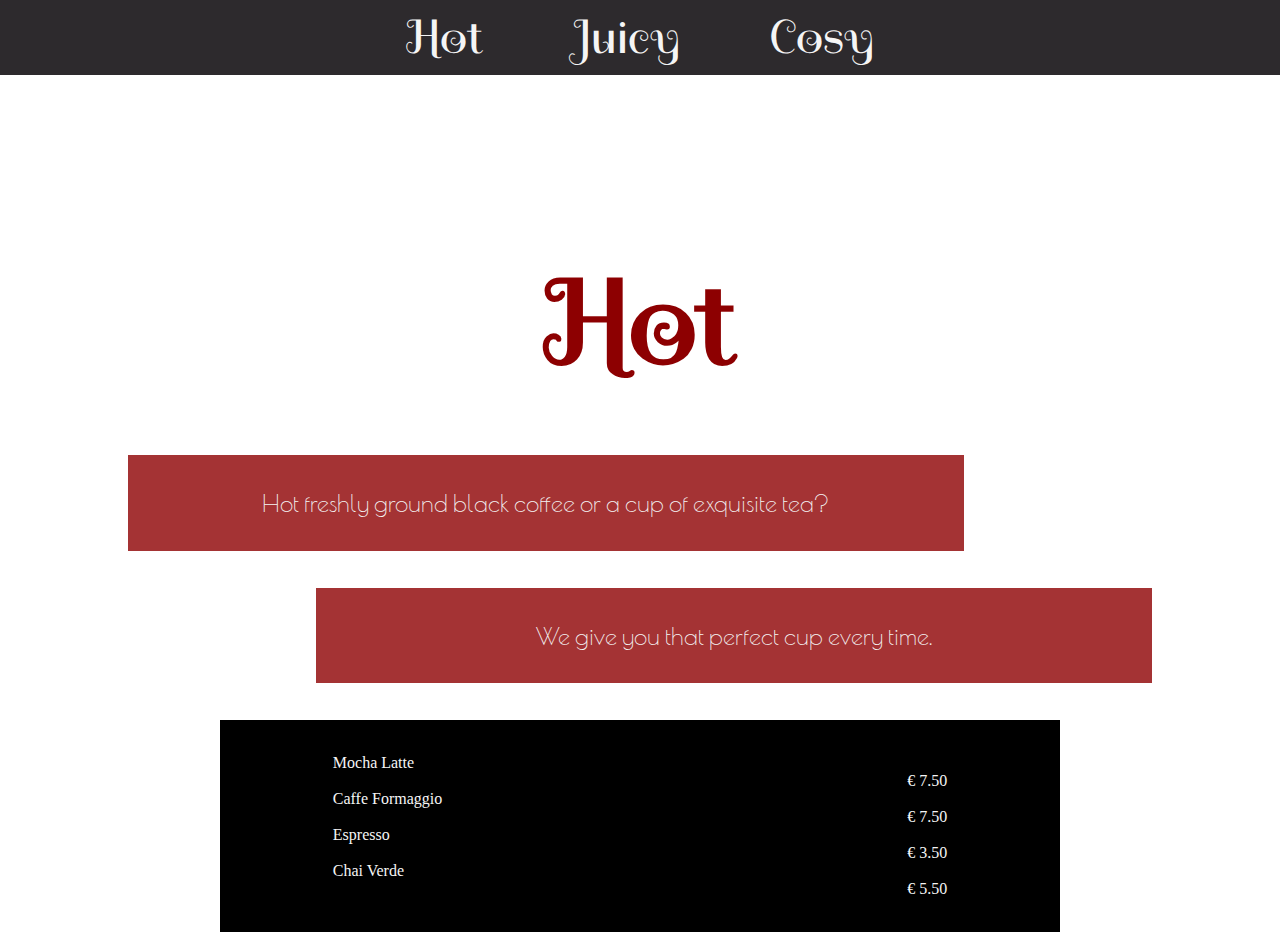
==== index.html @ b4ba6cc6 "Add background image class in css" ====
<!DOCTYPE html>
<html lang="en">
  <head>
    <meta charset="UTF-8" />
    <meta name="viewport" content="width=device-width, initial-scale=1.0" />
    <link rel="preconnect" href="https://fonts.googleapis.com" />
    <link rel="preconnect" href="https://fonts.gstatic.com" crossorigin />
    <link
      href="https://fonts.googleapis.com/css2?family=Poiret+One&family=Spirax&display=swap"
      rel="stylesheet"
    />
    <link rel="stylesheet" href="index.css" />
    <title>Caffe Retro</title>
  </head>
  <body class="content_container background_image">
    <header class="header_layout">
      <nav class="header_nav_container">
        <a class="header_nav_item" href="index.html">Hot</a>
        <a class="header_nav_item" href="juicy.html">Juicy</a>
        <a class="header_nav_item" href="cosy.html">Cosy</a>
      </nav>
    </header>

    <main class="main_container">
      <div class="main_layout">
        <header class="main_header_layout">
          <p class="main_header_text">Hot</p>
        </header>

        <article class="main_article_layout layout_left">
          <p class="main_article">
            Hot freshly ground black coffee or a cup of exquisite tea?
          </p>
        </article>

        <article class="main_article_layout layout_right">
          <p class="main_article">We give you that perfect cup every time.</p>
        </article>

        <article class="main_info_article_layout">
          <div class="main_info_article_container">
            <div class="main_info_layout">
              <p class="text_align_left">Mocha Latte</p>
              <p class="text_align_right">€ 7.50</p>
            </div>
            <div class="main_info_layout">
              <p class="text_align_left">Caffe Formaggio</p>
              <p class="text_align_right">€ 7.50</p>
            </div>
            <div class="main_info_layout">
              <p class="text_align_left">Espresso</p>
              <p class="text_align_right">€ 3.50</p>
            </div>
            <div class="main_info_layout">
              <p class="text_align_left">Chai Verde</p>
              <p class="text_align_right">€ 5.50</p>
            </div>
          </div>
        </article>
      </div>
    </main>
  </body>
</html>
---- index.css ----
* {
  color: whitesmoke;
  margin: 0;
}

.background_image {
  background-image: url("assets/hot.jpg");
  background-position: absolute;
  /* right: 1000; */
  /* left: 1000; */
  background-repeat: no-repeat;
  background-size: cover;
}

.content_container {
  display: flex;
  flex-direction: column;
  align-content: stretch;
}

.content_container .header_layout {
  padding: 0.5rem;
  display: flex;
  align-items: center;
  justify-content: center;
  background-color: rgba(22, 19, 22, 0.9);
}

.content_container .header_layout .header_nav_container {
  display: flex;
  align-items: center;
  gap: 5.5rem;
}

.content_container .header_layout .header_nav_container .header_nav_item {
  font-family: "Spirax", sans-serif;
  font-size: 3rem;
  text-decoration: none;
}

.content_container .main_container {
  display: flex;
  flex-direction: column;
  flex: 1;
  align-items: center;
}

.content_container .main_container .main_layout {
  display: flex;
  flex-direction: column;
  align-items: stretch;
  width: 80%;
}

.content_container .main_container .main_layout .main_header_layout {
  display: flex;
  justify-content: center;
  padding-top: 17%;
  padding-bottom: 3.8%;
}

.content_container
  .main_container
  .main_layout
  .main_header_layout
  .main_header_text {
  font-family: "Spirax", sans-serif;
  font-size: 7.5rem;
  font-weight: bold;
  color: rgb(141, 0, 1);
}

.content_container .main_container .main_layout .main_article_layout {
  display: flex;
  margin-top: 1.8%;
  margin-bottom: 1.8%;
}

.content_container .main_container .main_layout .layout_left {
  justify-content: start;
}

.content_container .main_container .main_layout .layout_right {
  justify-content: end;
}

.content_container .main_container .main_layout .main_article {
  background-color: rgba(141, 0, 1, 0.8);
  font-family: "Poiret One", sans-serif;
  font-size: x-large;
  text-align: center;
  width: 75%;
  padding: 3.3%;
}

.content_container .main_container .main_layout .main_info_article_layout {
  display: flex;
  justify-content: center;
}

.content_container
  .main_container
  .main_layout
  .main_info_article_layout
  .main_info_article_container {
  display: flex;
  flex-direction: column;
  align-content: center;
  background-color: black;
  margin-top: 1.8%;
  padding: 3.3% 11%;
  width: 60%;
}

.content_container
  .main_container
  .main_layout
  .main_info_article_layout
  .main_info_article_container
  .text_align_left {
  text-align: start;
}

.content_container
  .main_container
  .main_layout
  .main_info_article_layout
  .main_info_article_container
  .text_align_right {
  text-align: end;
}

.font_spirax {
  font-family: "Spirax", sans-serif;
}

.font_poiret_one {
  font-family: "Poiret One", sans-serif;
}
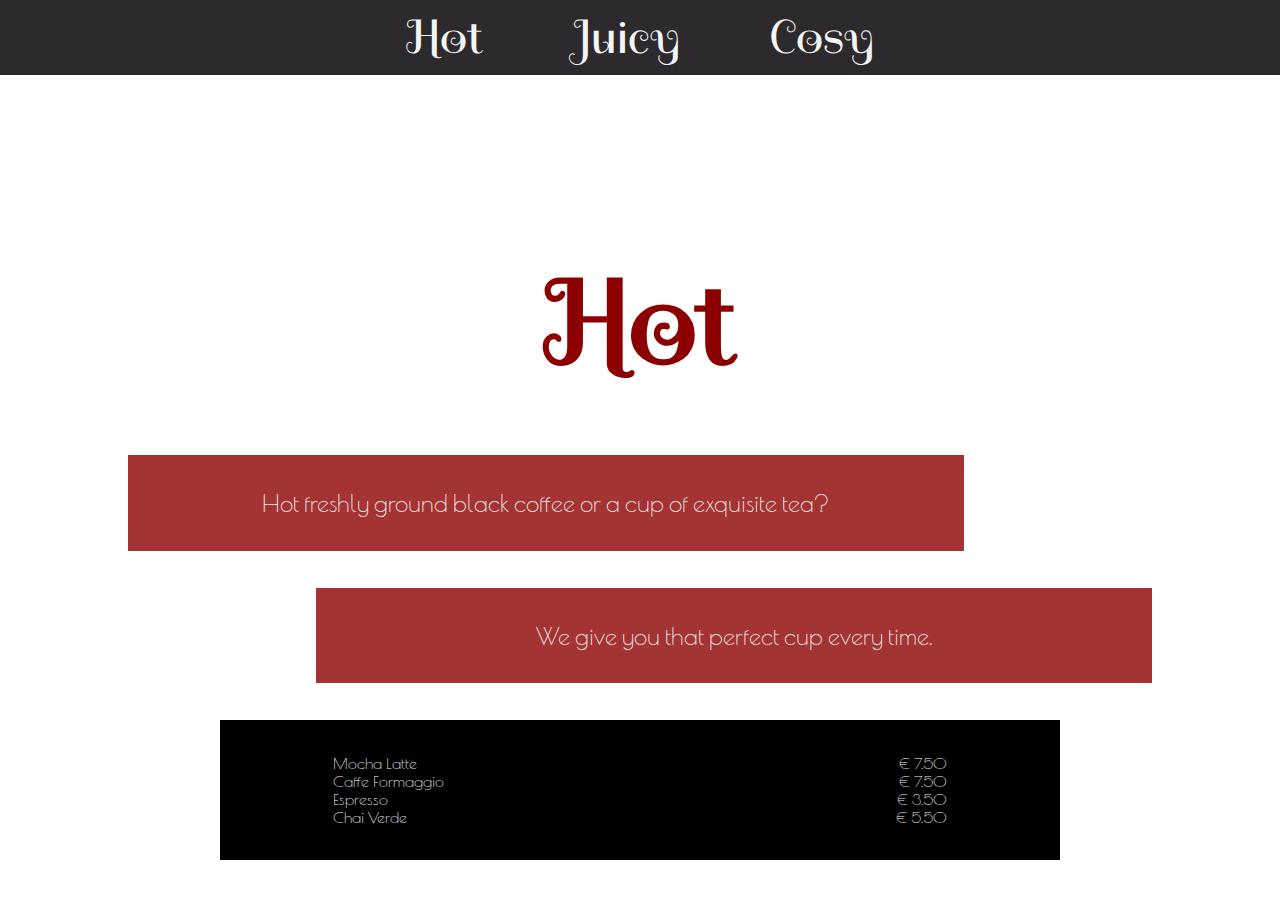
==== commit c09c0cc1: "Fix some layouts, take back main_info_layout" ====
--- a/index.html
+++ b/index.html
@@ -15,30 +15,32 @@
   <body class="content_container background_image">
     <header class="header_layout">
       <nav class="header_nav_container">
-        <a class="header_nav_item" href="index.html">Hot</a>
-        <a class="header_nav_item" href="juicy.html">Juicy</a>
-        <a class="header_nav_item" href="cosy.html">Cosy</a>
+        <a class="header_nav_item font_spirax" href="index.html">Hot</a>
+        <a class="header_nav_item font_spirax" href="juicy.html">Juicy</a>
+        <a class="header_nav_item font_spirax" href="cosy.html">Cosy</a>
       </nav>
     </header>
 
     <main class="main_container">
       <div class="main_layout">
         <header class="main_header_layout">
-          <p class="main_header_text">Hot</p>
+          <p class="main_header_text font_spirax">Hot</p>
         </header>
 
         <article class="main_article_layout layout_left">
-          <p class="main_article">
+          <p class="main_article font_poiret_one">
             Hot freshly ground black coffee or a cup of exquisite tea?
           </p>
         </article>
 
         <article class="main_article_layout layout_right">
-          <p class="main_article">We give you that perfect cup every time.</p>
+          <p class="main_article font_poiret_one">
+            We give you that perfect cup every time.
+          </p>
         </article>
 
         <article class="main_info_article_layout">
-          <div class="main_info_article_container">
+          <div class="main_info_article_container font_poiret_one">
             <div class="main_info_layout">
               <p class="text_align_left">Mocha Latte</p>
               <p class="text_align_right">€ 7.50</p>
--- a/index.css
+++ b/index.css
@@ -33,7 +33,7 @@
 }
 
 .content_container .header_layout .header_nav_container .header_nav_item {
-  font-family: "Spirax", sans-serif;
+  /* font-family: "Spirax", sans-serif; */
   font-size: 3rem;
   text-decoration: none;
 }
@@ -64,7 +64,7 @@
   .main_layout
   .main_header_layout
   .main_header_text {
-  font-family: "Spirax", sans-serif;
+  /* font-family: "Spirax", sans-serif; */
   font-size: 7.5rem;
   font-weight: bold;
   color: rgb(141, 0, 1);
@@ -86,7 +86,7 @@
 
 .content_container .main_container .main_layout .main_article {
   background-color: rgba(141, 0, 1, 0.8);
-  font-family: "Poiret One", sans-serif;
+  /* font-family: "Poiret One", sans-serif; */
   font-size: x-large;
   text-align: center;
   width: 75%;
@@ -96,6 +96,7 @@
 .content_container .main_container .main_layout .main_info_article_layout {
   display: flex;
   justify-content: center;
+  /* align-items: center; */
 }
 
 .content_container
@@ -117,6 +118,16 @@
   .main_layout
   .main_info_article_layout
   .main_info_article_container
+  .main_info_layout {
+  display: flex;
+  justify-content: space-between;
+}
+
+.content_container
+  .main_container
+  .main_layout
+  .main_info_article_layout
+  .main_info_article_container
   .text_align_left {
   text-align: start;
 }
@@ -130,10 +141,10 @@
   text-align: end;
 }
 
-.font_spirax {
+.content_container .font_spirax {
   font-family: "Spirax", sans-serif;
 }
 
-.font_poiret_one {
+.content_container .main_container .main_layout .font_poiret_one {
   font-family: "Poiret One", sans-serif;
 }
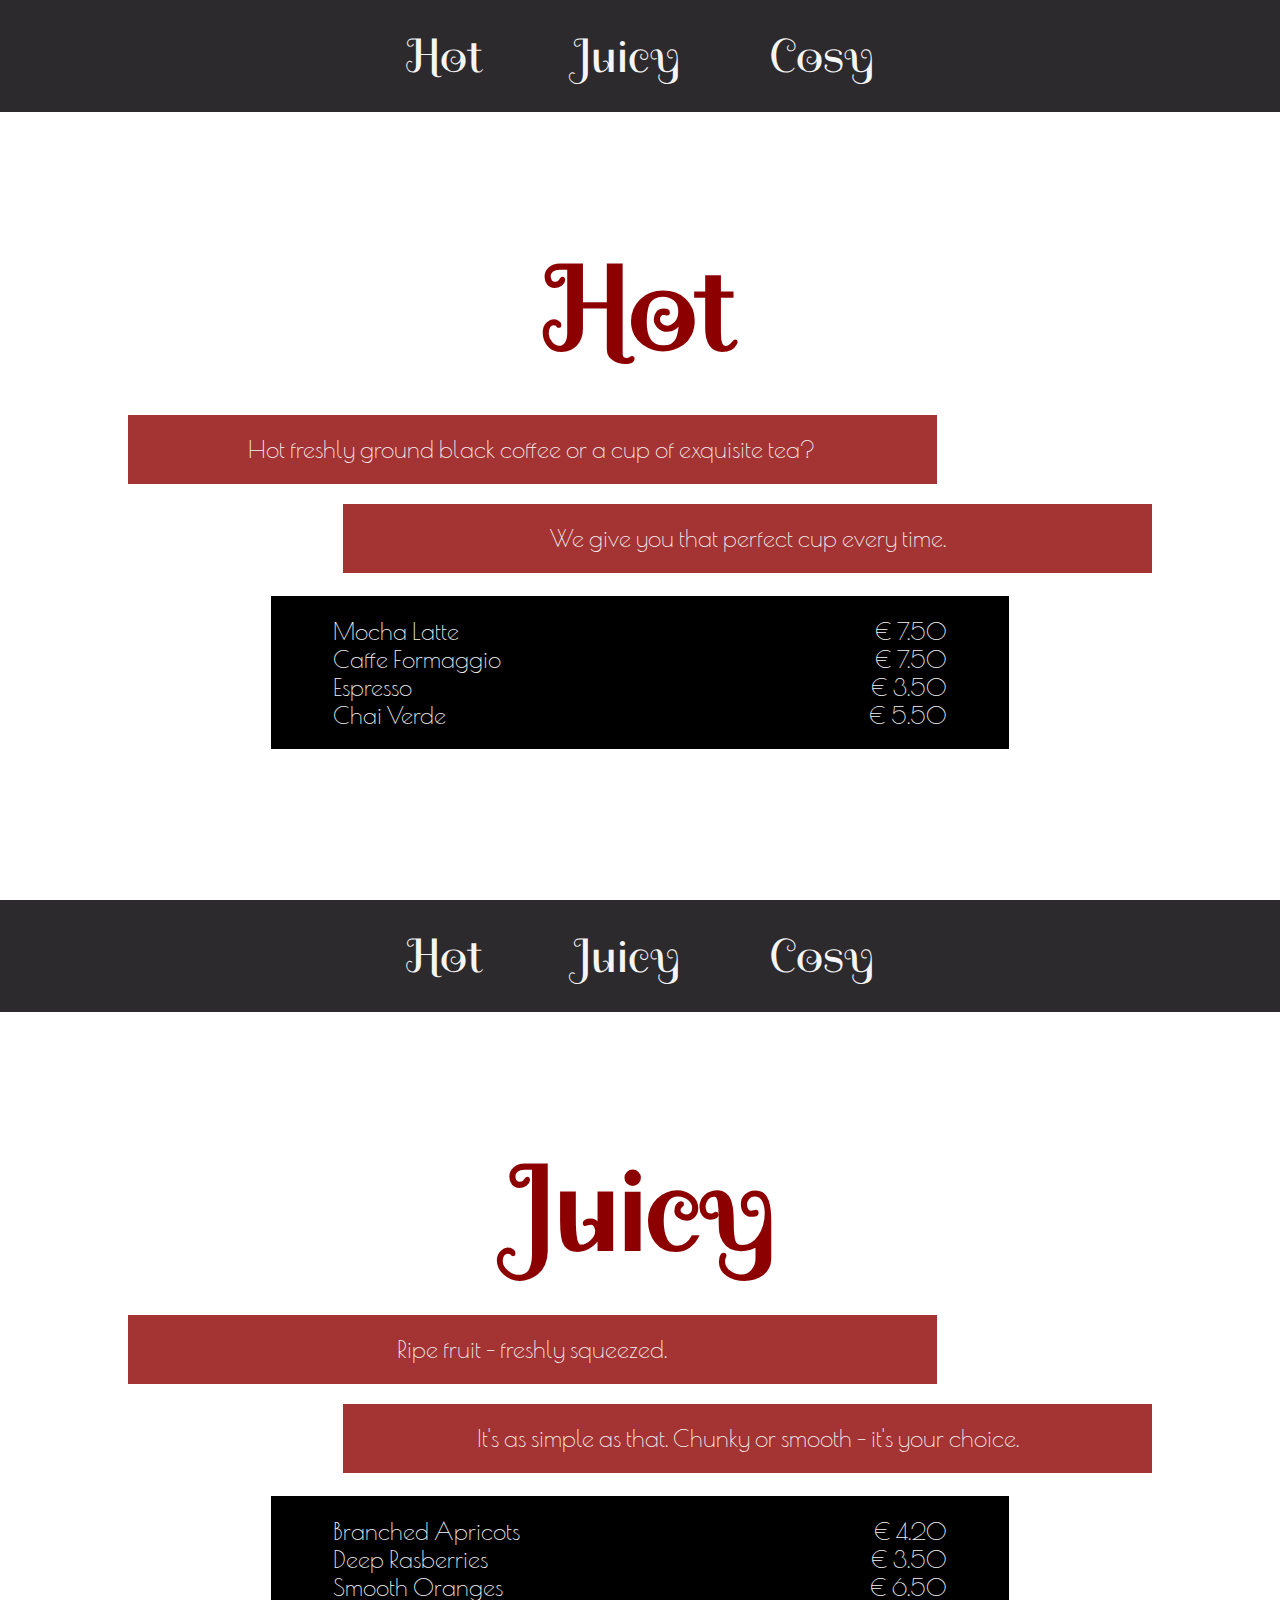
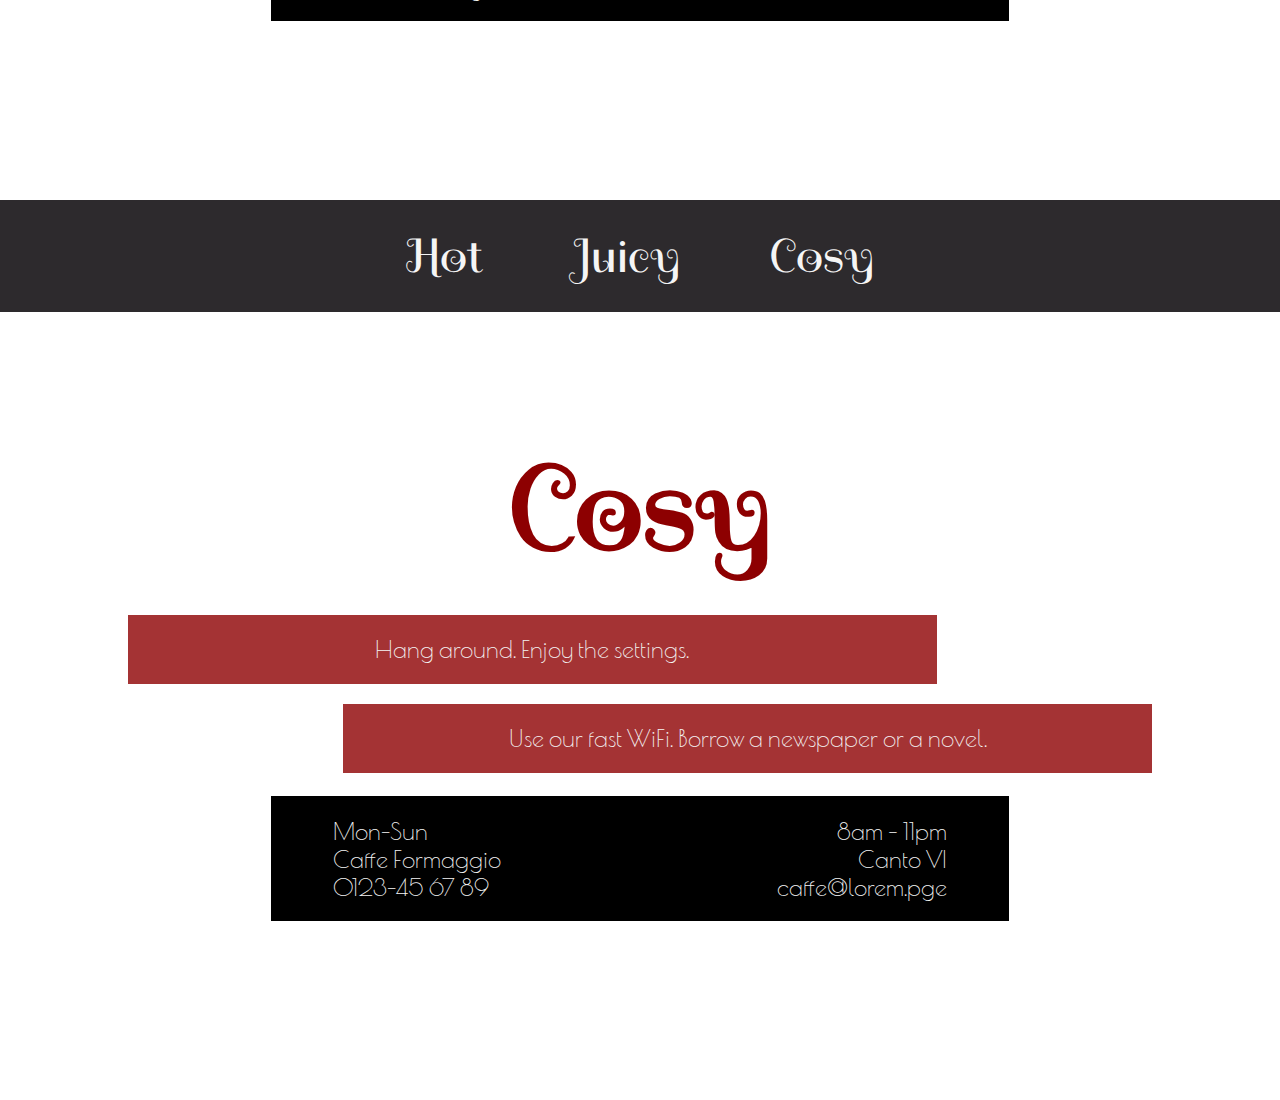
==== commit 4ee35143: "index.html: Add all html into one file" ====
--- a/index.html
+++ b/index.html
@@ -12,54 +12,149 @@
     <link rel="stylesheet" href="index.css" />
     <title>Caffe Retro</title>
   </head>
-  <body class="content_container background_image">
-    <header class="header_layout">
-      <nav class="header_nav_container">
-        <a class="header_nav_item font_spirax" href="index.html">Hot</a>
-        <a class="header_nav_item font_spirax" href="juicy.html">Juicy</a>
-        <a class="header_nav_item font_spirax" href="cosy.html">Cosy</a>
-      </nav>
-    </header>
+  <body>
+    <section  id="hot" class="content_container background_image">
+      <header class="header_layout">
+        <nav class="header_nav_container">
+          <a class="header_nav_item font_spirax" href="#hot">Hot</a>
+          <a class="header_nav_item font_spirax" href="#juicy">Juicy</a>
+          <a class="header_nav_item font_spirax" href="#cosy">Cosy</a>
+        </nav>
+      </header>
+      <main class="main_container">
+        <div class="main_layout">
+          <header class="main_header_layout">
+            <p class="main_header_text font_spirax">Hot</p>
+          </header>
 
-    <main class="main_container">
-      <div class="main_layout">
-        <header class="main_header_layout">
-          <p class="main_header_text font_spirax">Hot</p>
-        </header>
+          <article class="main_article_layout layout_left">
+            <p class="main_article font_poiret_one">
+              Hot freshly ground black coffee or a cup of exquisite tea?
+            </p>
+          </article>
 
-        <article class="main_article_layout layout_left">
-          <p class="main_article font_poiret_one">
-            Hot freshly ground black coffee or a cup of exquisite tea?
-          </p>
-        </article>
+          <article class="main_article_layout layout_right">
+            <p class="main_article font_poiret_one">
+              We give you that perfect cup every time.
+            </p>
+          </article>
 
-        <article class="main_article_layout layout_right">
-          <p class="main_article font_poiret_one">
-            We give you that perfect cup every time.
-          </p>
-        </article>
+          <article class="main_info_article_layout">
+            <div class="main_info_article_container font_poiret_one">
+              <div class="main_info_layout">
+                <p class="text_align_left">Mocha Latte</p>
+                <p class="text_align_right">€ 7.50</p>
+              </div>
 
-        <article class="main_info_article_layout">
-          <div class="main_info_article_container font_poiret_one">
-            <div class="main_info_layout">
-              <p class="text_align_left">Mocha Latte</p>
-              <p class="text_align_right">€ 7.50</p>
+              <div class="main_info_layout">
+                <p class="text_align_left">Caffe Formaggio</p>
+                <p class="text_align_right">€ 7.50</p>
+              </div>
+
+              <div class="main_info_layout">
+                <p class="text_align_left">Espresso</p>
+                <p class="text_align_right">€ 3.50</p>
+              </div>
+
+              <div class="main_info_layout">
+                <p class="text_align_left">Chai Verde</p>
+                <p class="text_align_right">€ 5.50</p>
+              </div>
             </div>
-            <div class="main_info_layout">
-              <p class="text_align_left">Caffe Formaggio</p>
-              <p class="text_align_right">€ 7.50</p>
+          </article>
+        </div>
+      </main>
+    </section>
+    <section  id="juicy" class="content_container background_image">
+      <header class="header_layout">
+        <nav class="header_nav_container">
+          <a class="header_nav_item font_spirax" href="#hot">Hot</a>
+          <a class="header_nav_item font_spirax" href="#juicy">Juicy</a>
+          <a class="header_nav_item font_spirax" href="#cosy">Cosy</a>
+        </nav>
+      </header>
+  
+      <main class="main_container">
+        <div class="main_layout">
+          <section class="main_header_layout">
+            <p class="main_header_text font_spirax">Juicy</p>
+          </section>
+  
+          <section class="main_article_layout layout_left">
+            <p class="main_article font_poiret_one">Ripe fruit - freshly squeezed.</p>
+          </section>
+  
+          <section class="main_article_layout layout_right">
+            <p class="main_article font_poiret_one"">
+              It's as simple as that. Chunky or smooth - it's your choice.
+            </p>
+          </section>
+  
+          <section class="main_info_article_layout">
+            <div class="main_info_article_container font_poiret_one">
+              <div class="main_info_layout">
+                <p class="text_align_left">Branched Apricots</p>
+                <p class="text_align_right">€ 4.20</p>
+              </div>
+  
+              <div class="main_info_layout">
+                <p class="text_align_left">Deep Rasberries</p>
+                <p class="text_align_right">€ 3.50</p>
+              </div>
+  
+              <div class="main_info_layout">
+                <p class="text_align_left">Smooth Oranges</p>
+                <p class="text_align_right">€ 6.50</p>
+              </div>
             </div>
-            <div class="main_info_layout">
-              <p class="text_align_left">Espresso</p>
-              <p class="text_align_right">€ 3.50</p>
+          </section>
+        </div>
+      </main>
+    </section>
+    <section id="cosy" class="content_container background_image">
+      <header class="header_layout">
+        <nav class="header_nav_container">
+          <a class="header_nav_item font_spirax" href="#hot">Hot</a>
+          <a class="header_nav_item font_spirax" href="#juicy">Juicy</a>
+          <a class="header_nav_item font_spirax" href="#cosy">Cosy</a>
+        </nav>
+      </header>
+  
+      <main class="main_container">
+        <div class="main_layout">
+          <section class="main_header_layout">
+            <p class="main_header_text font_spirax">Cosy</p>
+          </section>
+  
+          <section class="main_article_layout layout_left">
+            <p class="main_article font_poiret_one">Hang around. Enjoy the settings.</p>
+          </section>
+  
+          <section class="main_article_layout layout_right">
+            <p class="main_article font_poiret_one"">
+              Use our fast WiFi. Borrow a newspaper or a novel.
+            </p>
+          </section>
+  
+          <section class="main_info_article_layout">
+            <div class="main_info_article_container font_poiret_one">
+              <div class="main_info_layout">
+                <p class="text_align_left">Mon-Sun</p>
+                <p class="text_align_right">8am – 11pm</p>
+              </div>
+  
+              <div class="main_info_layout">
+                <p class="text_align_left">Caffe Formaggio</p>
+                <p class="text_align_right">Canto VI</p>
+              </div>
+  
+              <div class="main_info_layout">
+                <p class="text_align_left">0123-45 67 89</p>
+                <p class="text_align_right">caffe@lorem.pge</p>
+              </div>
             </div>
-            <div class="main_info_layout">
-              <p class="text_align_left">Chai Verde</p>
-              <p class="text_align_right">€ 5.50</p>
-            </div>
-          </div>
-        </article>
-      </div>
-    </main>
-  </body>
-</html>
+          </section>
+        </div>
+      </main>
+    </section>
+  </html>
--- a/index.css
+++ b/index.css
@@ -16,10 +16,15 @@
   display: flex;
   flex-direction: column;
   align-content: stretch;
+  height: 100vh;
 }
 
 .content_container .header_layout {
-  padding: 0.5rem;
+  /* padding: 0.5rem; */
+  /* position: fixed; */
+  /* top: 0px; */
+  /* z-index: 1re; */
+  height: 7rem;
   display: flex;
   align-items: center;
   justify-content: center;
@@ -55,8 +60,9 @@
 .content_container .main_container .main_layout .main_header_layout {
   display: flex;
   justify-content: center;
-  padding-top: 17%;
-  padding-bottom: 3.8%;
+  padding-top: 12%;
+  padding-bottom: 2%;
+  position: ;
 }
 
 .content_container
@@ -72,8 +78,8 @@
 
 .content_container .main_container .main_layout .main_article_layout {
   display: flex;
-  margin-top: 1.8%;
-  margin-bottom: 1.8%;
+  margin-top: 1%;
+  margin-bottom: 1%;
 }
 
 .content_container .main_container .main_layout .layout_left {
@@ -90,7 +96,7 @@
   font-size: x-large;
   text-align: center;
   width: 75%;
-  padding: 3.3%;
+  padding: 2%;
 }
 
 .content_container .main_container .main_layout .main_info_article_layout {
@@ -108,8 +114,8 @@
   flex-direction: column;
   align-content: center;
   background-color: black;
-  margin-top: 1.8%;
-  padding: 3.3% 11%;
+  margin-top: 1.3%;
+  padding: 2% 6%;
   width: 60%;
 }
 
@@ -121,6 +127,7 @@
   .main_info_layout {
   display: flex;
   justify-content: space-between;
+  font-size: x-large;
 }
 
 .content_container
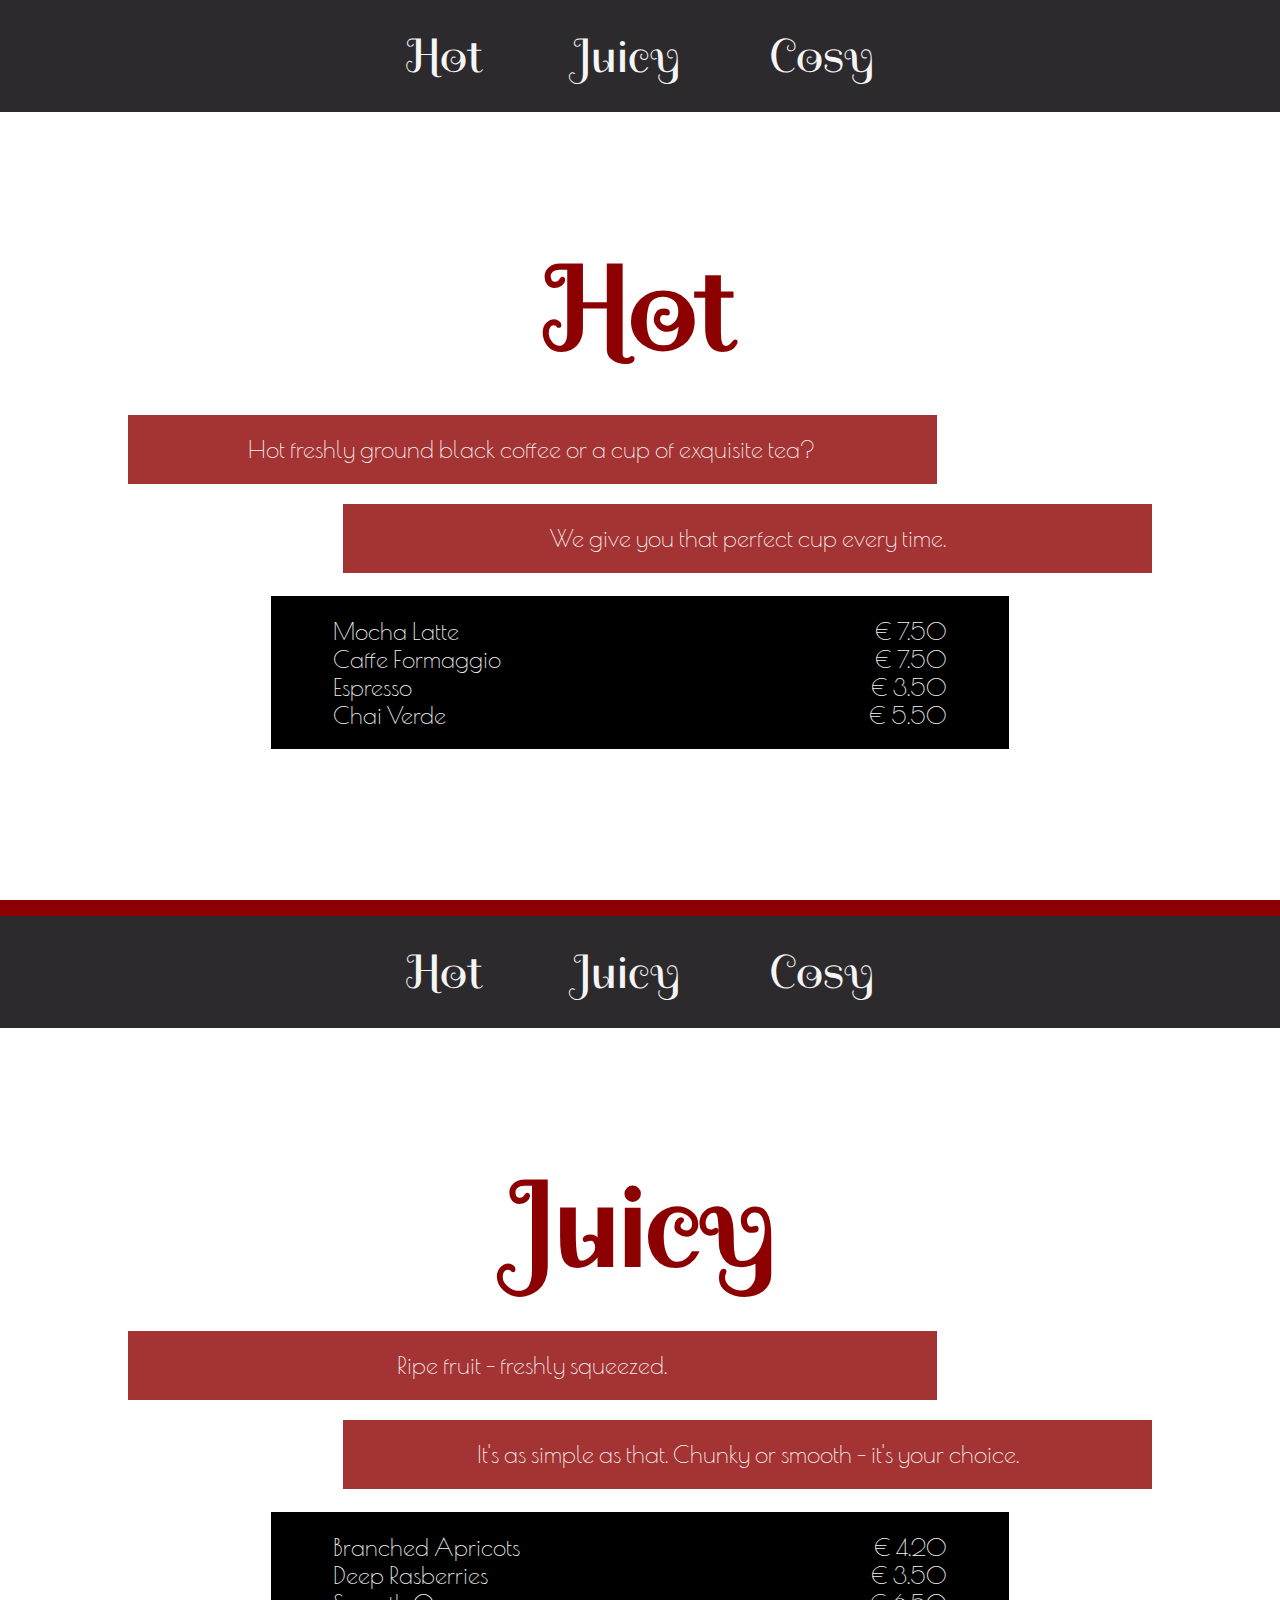
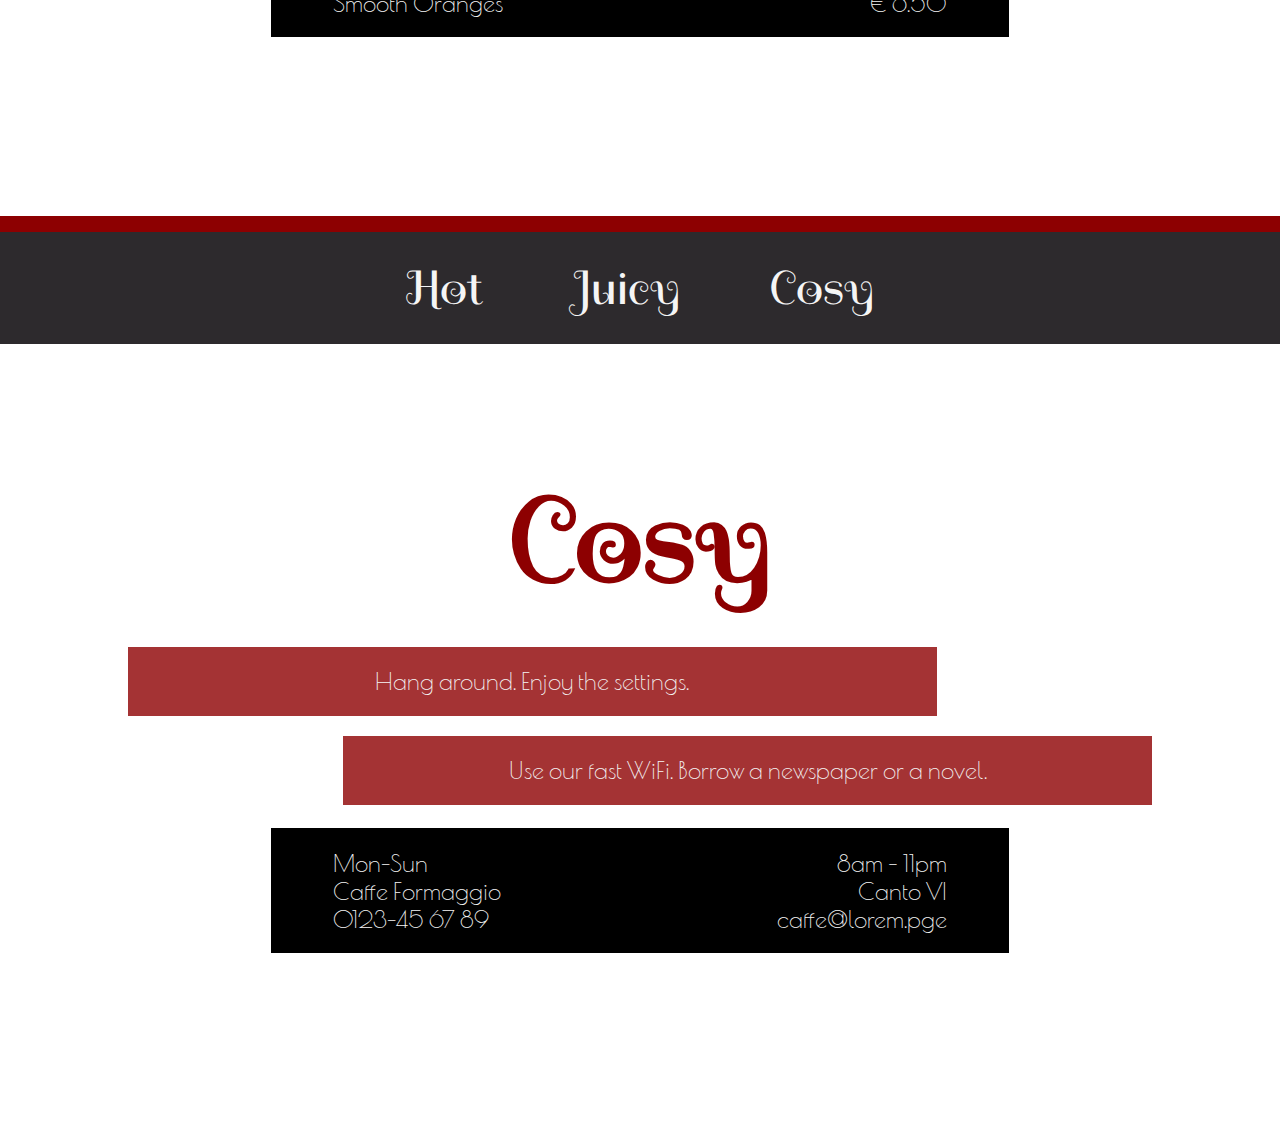
==== commit 4cc65d0d: "Look like specification but layout not ok" ====
--- a/index.html
+++ b/index.html
@@ -12,7 +12,7 @@
     <link rel="stylesheet" href="index.css" />
     <title>Caffe Retro</title>
   </head>
-  <body>
+  <body class="body">
     <section  id="hot" class="content_container background_image">
       <header class="header_layout">
         <nav class="header_nav_container">
@@ -65,6 +65,7 @@
         </div>
       </main>
     </section>
+    <section class="space"></section>
     <section  id="juicy" class="content_container background_image">
       <header class="header_layout">
         <nav class="header_nav_container">
@@ -111,6 +112,7 @@
         </div>
       </main>
     </section>
+    <section class="space"></section>
     <section id="cosy" class="content_container background_image">
       <header class="header_layout">
         <nav class="header_nav_container">
--- a/index.css
+++ b/index.css
@@ -1,6 +1,11 @@
 * {
   color: whitesmoke;
   margin: 0;
+}
+
+.body .space {
+  background-color: rgb(141, 0, 1);
+  height: 1rem;
 }
 
 .background_image {
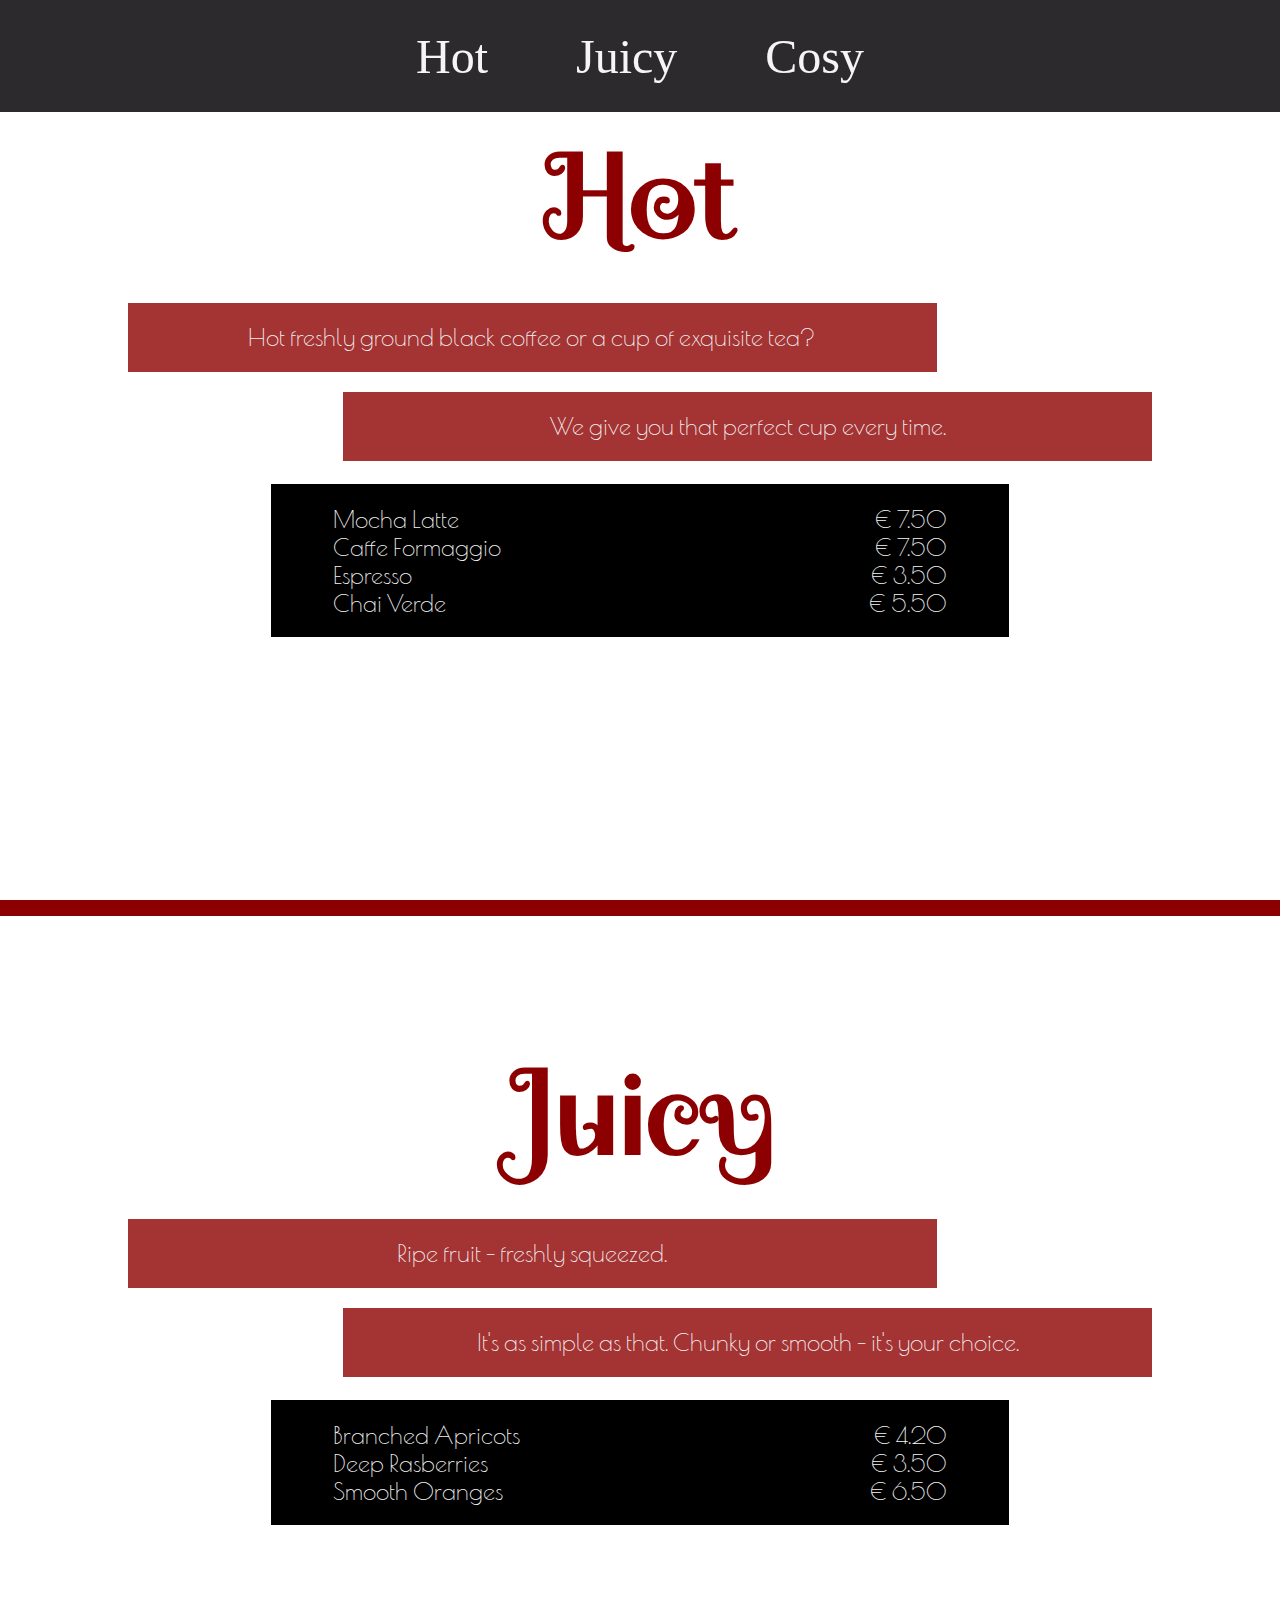
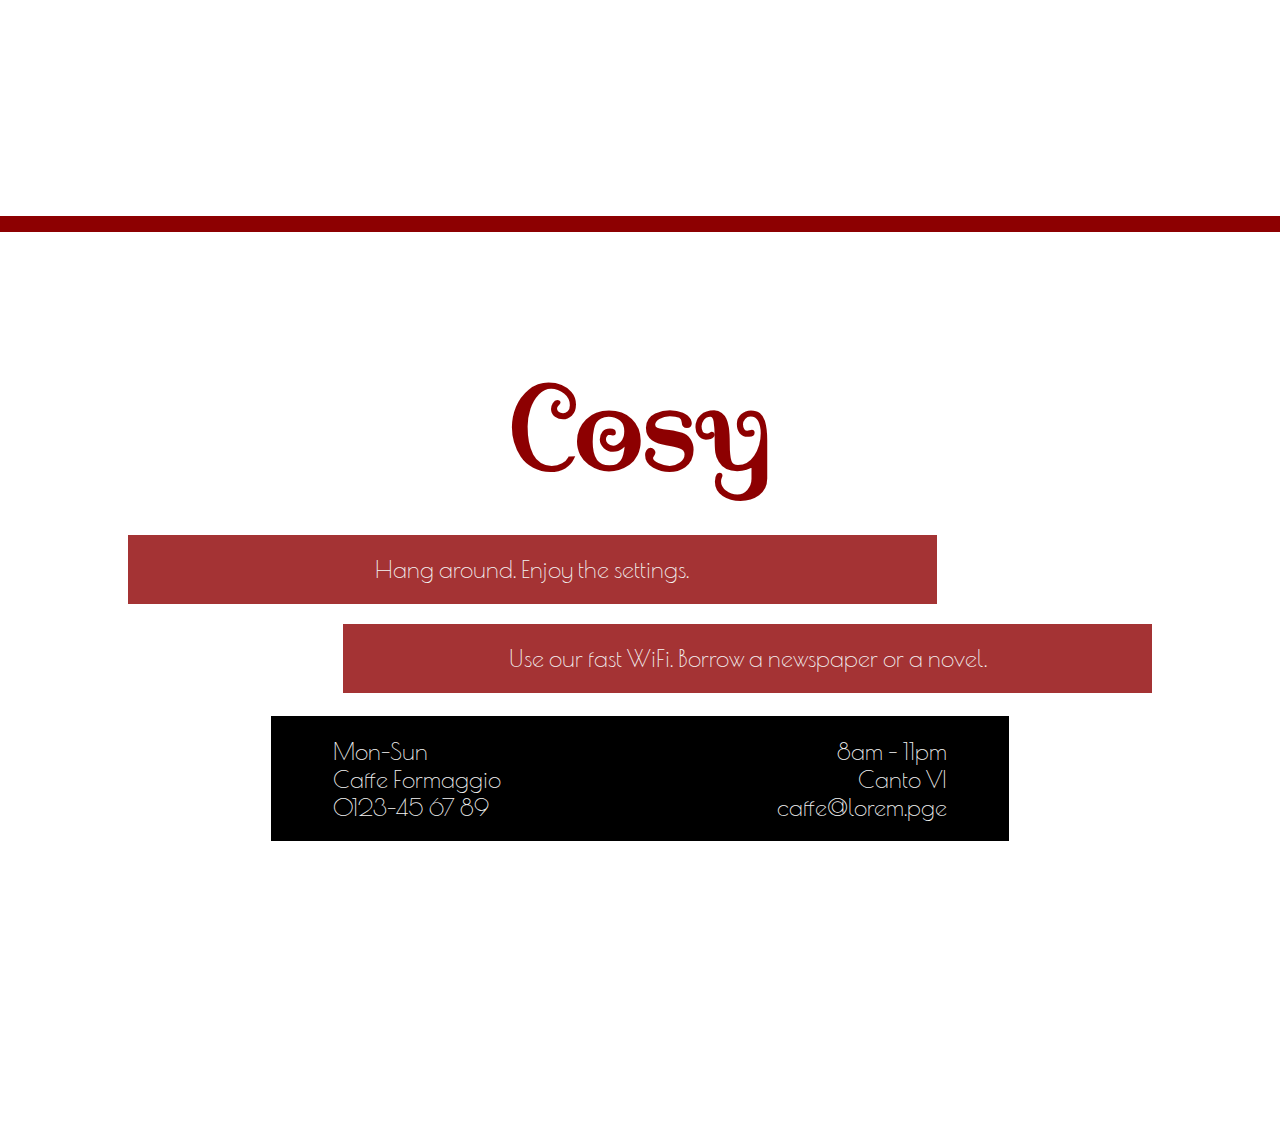
==== commit 9620fad3: "Working fixed menu" ====
--- a/index.html
+++ b/index.html
@@ -13,14 +13,22 @@
     <title>Caffe Retro</title>
   </head>
   <body class="body">
-    <section  id="hot" class="content_container background_image">
-      <header class="header_layout">
+    <header class="header_layout">
+      <nav class="header_nav_container">
+        <a class="header_nav_item font_spirax" href="#hot">Hot</a>
+        <a class="header_nav_item font_spirax" href="#juicy">Juicy</a>
+        <a class="header_nav_item font_spirax" href="#cosy">Cosy</a>
+      </nav>
+    </header>
+    <section  id="hot" class="content_container background_layout background_hot">
+    <!-- <section  id="hot" class="content_container background_image"> -->
+      <!-- <header class="header_layout">
         <nav class="header_nav_container">
           <a class="header_nav_item font_spirax" href="#hot">Hot</a>
           <a class="header_nav_item font_spirax" href="#juicy">Juicy</a>
           <a class="header_nav_item font_spirax" href="#cosy">Cosy</a>
         </nav>
-      </header>
+      </header> -->
       <main class="main_container">
         <div class="main_layout">
           <header class="main_header_layout">
@@ -66,14 +74,14 @@
       </main>
     </section>
     <section class="space"></section>
-    <section  id="juicy" class="content_container background_image">
-      <header class="header_layout">
+    <section  id="juicy" class="content_container background_layout background_juicy">
+      <!-- <header class="header_layout">
         <nav class="header_nav_container">
           <a class="header_nav_item font_spirax" href="#hot">Hot</a>
           <a class="header_nav_item font_spirax" href="#juicy">Juicy</a>
           <a class="header_nav_item font_spirax" href="#cosy">Cosy</a>
         </nav>
-      </header>
+      </header> -->
   
       <main class="main_container">
         <div class="main_layout">
@@ -113,15 +121,15 @@
       </main>
     </section>
     <section class="space"></section>
-    <section id="cosy" class="content_container background_image">
-      <header class="header_layout">
+    <section id="cosy" class="content_container background_layout background_cosy">
+      <!-- <header class="header_layout">
         <nav class="header_nav_container">
           <a class="header_nav_item font_spirax" href="#hot">Hot</a>
           <a class="header_nav_item font_spirax" href="#juicy">Juicy</a>
           <a class="header_nav_item font_spirax" href="#cosy">Cosy</a>
         </nav>
-      </header>
-  
+      </header> -->
+
       <main class="main_container">
         <div class="main_layout">
           <section class="main_header_layout">
@@ -159,4 +167,5 @@
         </div>
       </main>
     </section>
-  </html>
+  </body>
+</html>
--- a/index.css
+++ b/index.css
@@ -1,6 +1,14 @@
 * {
   color: whitesmoke;
   margin: 0;
+}
+
+.body {
+  position: absolute;
+  top: 0px;
+  left: 0px;
+  right: 0px;
+  z-index: -1;
 }
 
 .body .space {
@@ -8,8 +16,19 @@
   height: 1rem;
 }
 
-.background_image {
+.body .background_hot {
   background-image: url("assets/hot.jpg");
+}
+
+.body .background_juicy {
+  background-image: url("assets/juicy.jpg");
+}
+
+.body .background_cosy {
+  background-image: url("assets/cosy.jpg");
+}
+
+.body .background_layout {
   background-position: absolute;
   /* right: 1000; */
   /* left: 1000; */
@@ -24,11 +43,14 @@
   height: 100vh;
 }
 
-.content_container .header_layout {
+.body .header_layout {
   /* padding: 0.5rem; */
-  /* position: fixed; */
-  /* top: 0px; */
-  /* z-index: 1re; */
+  position: fixed;
+  top: 0px;
+  right: 0px;
+  left: 0px;
+  z-index: 1rem;
+
   height: 7rem;
   display: flex;
   align-items: center;
@@ -36,13 +58,13 @@
   background-color: rgba(22, 19, 22, 0.9);
 }
 
-.content_container .header_layout .header_nav_container {
+.body .header_layout .header_nav_container {
   display: flex;
   align-items: center;
   gap: 5.5rem;
 }
 
-.content_container .header_layout .header_nav_container .header_nav_item {
+.body .header_layout .header_nav_container .header_nav_item {
   /* font-family: "Spirax", sans-serif; */
   font-size: 3rem;
   text-decoration: none;
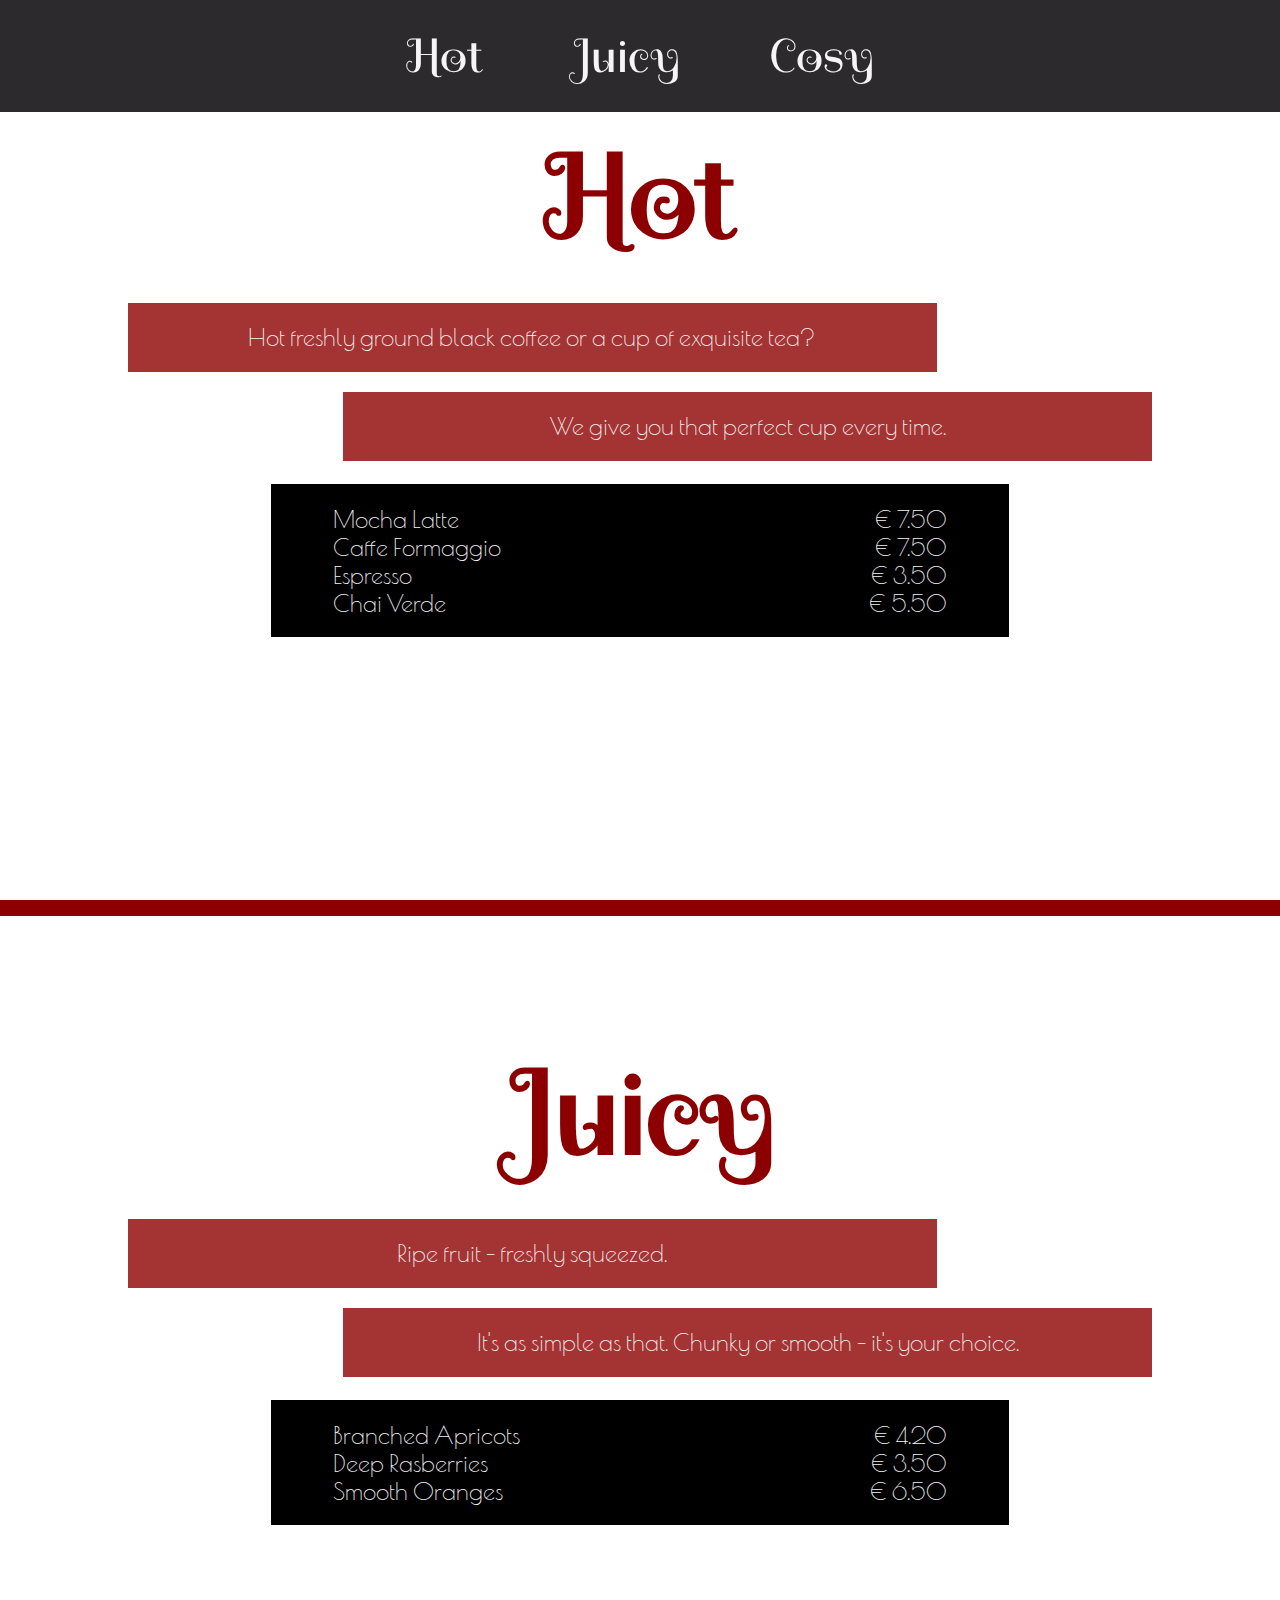
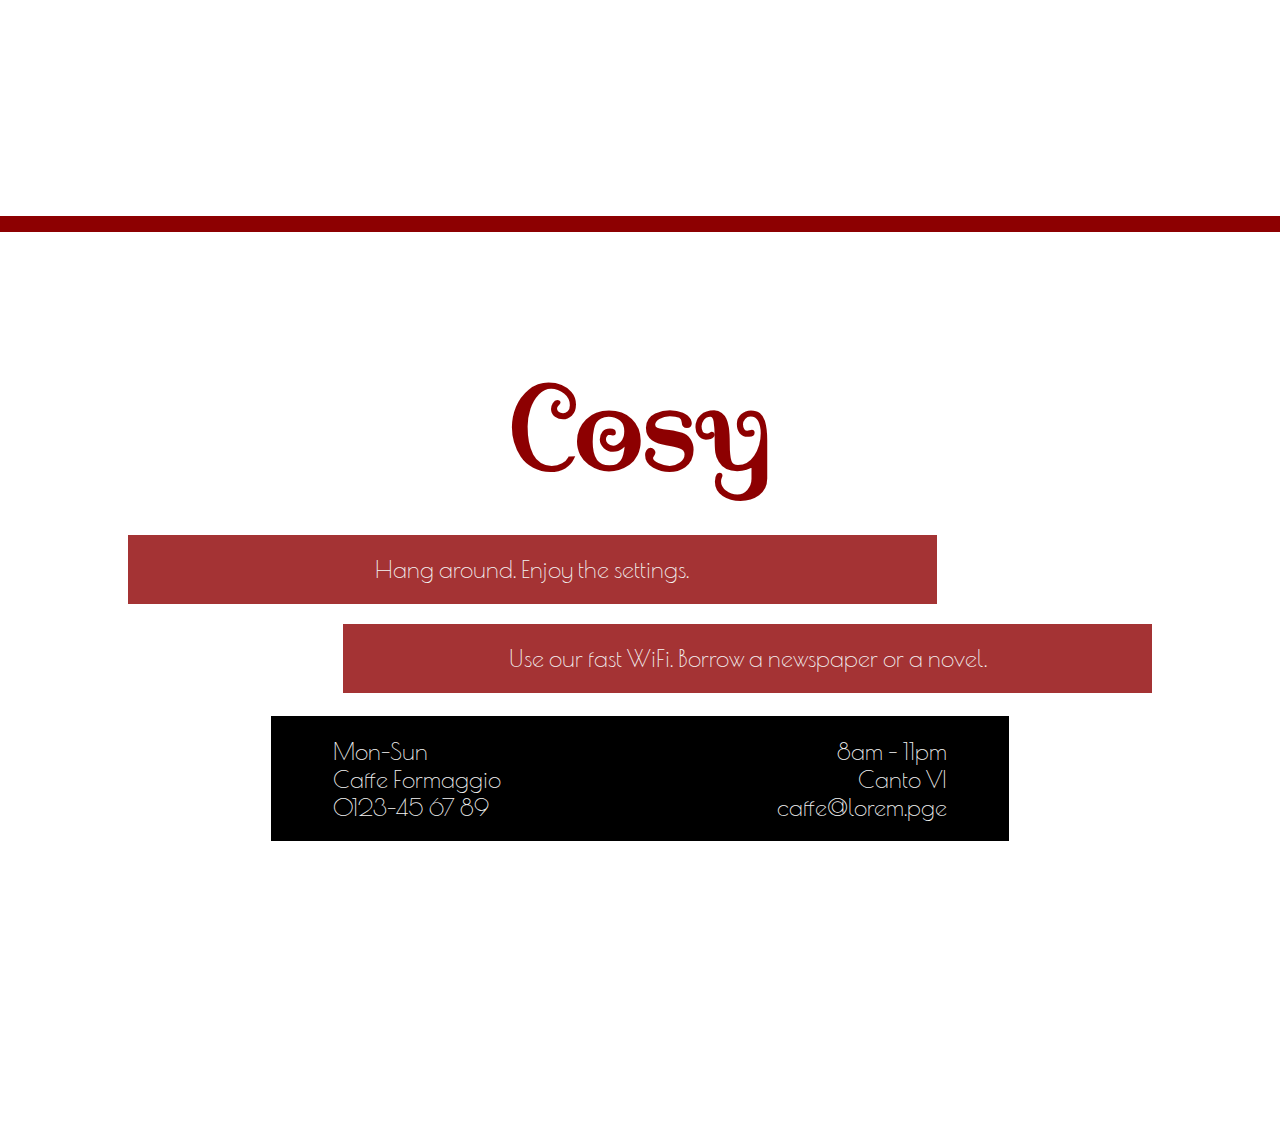
==== commit e9500979: "Some cleanup" ====
--- a/index.html
+++ b/index.html
@@ -20,15 +20,8 @@
         <a class="header_nav_item font_spirax" href="#cosy">Cosy</a>
       </nav>
     </header>
+
     <section  id="hot" class="content_container background_layout background_hot">
-    <!-- <section  id="hot" class="content_container background_image"> -->
-      <!-- <header class="header_layout">
-        <nav class="header_nav_container">
-          <a class="header_nav_item font_spirax" href="#hot">Hot</a>
-          <a class="header_nav_item font_spirax" href="#juicy">Juicy</a>
-          <a class="header_nav_item font_spirax" href="#cosy">Cosy</a>
-        </nav>
-      </header> -->
       <main class="main_container">
         <div class="main_layout">
           <header class="main_header_layout">
@@ -73,16 +66,10 @@
         </div>
       </main>
     </section>
+
     <section class="space"></section>
+
     <section  id="juicy" class="content_container background_layout background_juicy">
-      <!-- <header class="header_layout">
-        <nav class="header_nav_container">
-          <a class="header_nav_item font_spirax" href="#hot">Hot</a>
-          <a class="header_nav_item font_spirax" href="#juicy">Juicy</a>
-          <a class="header_nav_item font_spirax" href="#cosy">Cosy</a>
-        </nav>
-      </header> -->
-  
       <main class="main_container">
         <div class="main_layout">
           <section class="main_header_layout">
@@ -122,14 +109,6 @@
     </section>
     <section class="space"></section>
     <section id="cosy" class="content_container background_layout background_cosy">
-      <!-- <header class="header_layout">
-        <nav class="header_nav_container">
-          <a class="header_nav_item font_spirax" href="#hot">Hot</a>
-          <a class="header_nav_item font_spirax" href="#juicy">Juicy</a>
-          <a class="header_nav_item font_spirax" href="#cosy">Cosy</a>
-        </nav>
-      </header> -->
-
       <main class="main_container">
         <div class="main_layout">
           <section class="main_header_layout">
--- a/index.css
+++ b/index.css
@@ -175,7 +175,7 @@
   text-align: end;
 }
 
-.content_container .font_spirax {
+.body .font_spirax {
   font-family: "Spirax", sans-serif;
 }
 
